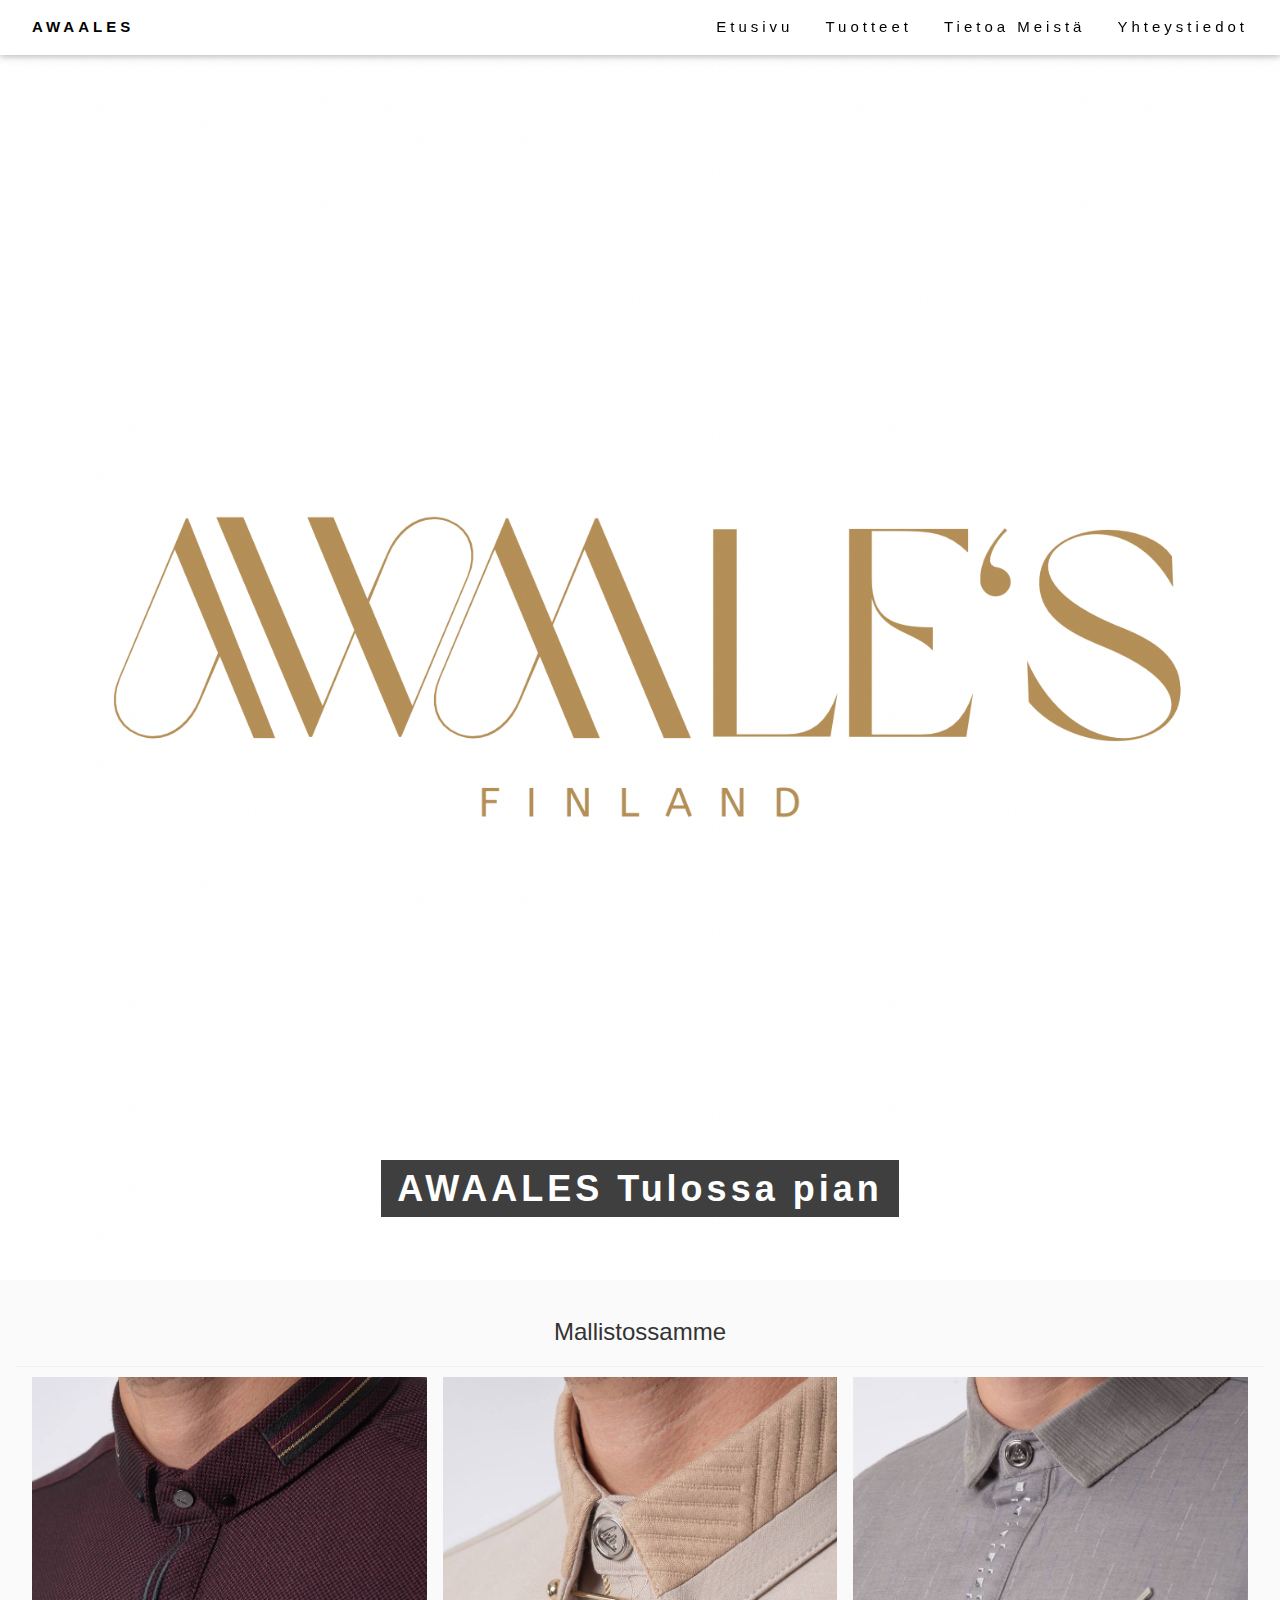
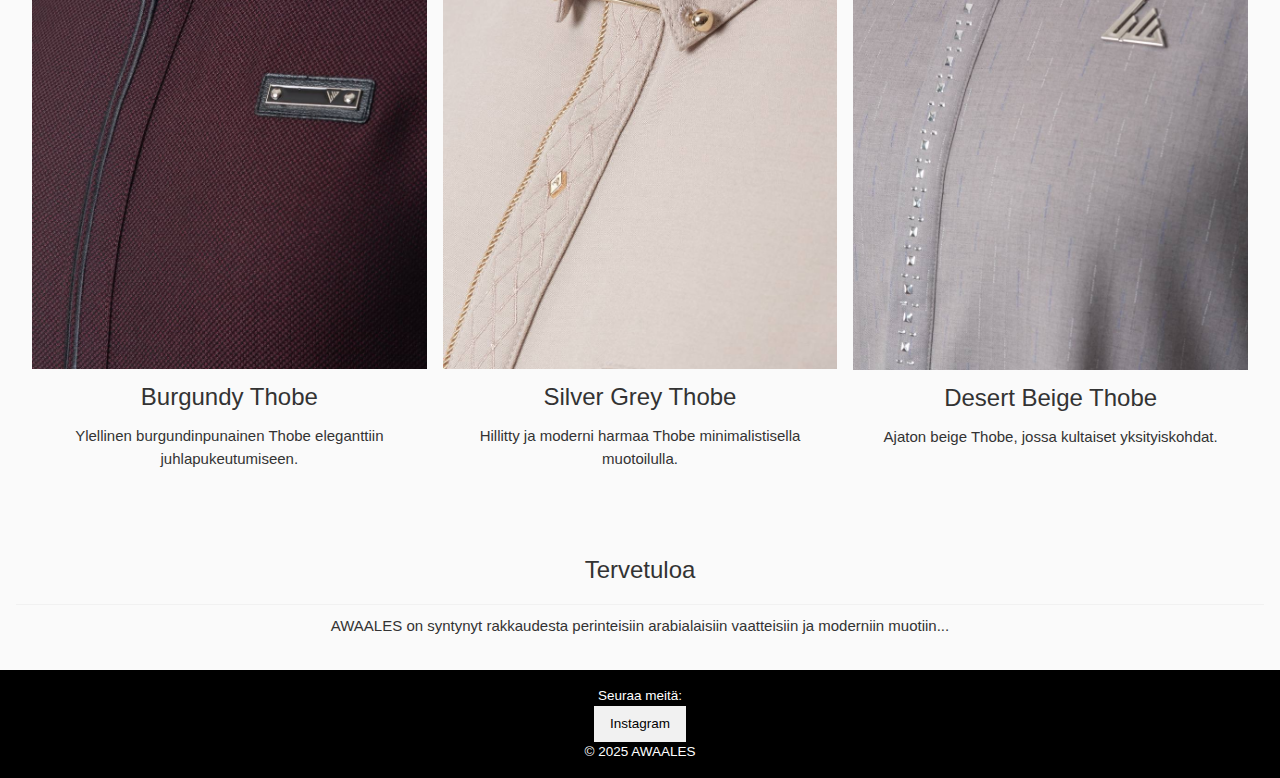
==== index.html @ b6a39676 "Update index.html" ====
<!DOCTYPE html>
<html lang="fi">
<head>
    <meta charset="UTF-8">
    <meta name="viewport" content="width=device-width, initial-scale=1.0">
    <title>AWAALES - Tulossa pian</title>
    <link rel="stylesheet" href="https://www.w3schools.com/w3css/4/w3.css">
    <link rel="stylesheet" href="style.css">
</head>
<body>

<!-- Navbar -->
<div class="w3-top">
    <div class="w3-bar w3-white w3-wide w3-padding w3-card">
        <a href="#home" class="w3-bar-item w3-button"><b>AWAALES</b></a>
        <div class="w3-right w3-hide-small">
            <a href="index.html" class="w3-bar-item w3-button">Etusivu</a>
            <a href="products.html" class="w3-bar-item w3-button">Tuotteet</a>
            <a href="about.html" class="w3-bar-item w3-button">Tietoa Meistä</a>
            <a href="contact.html" class="w3-bar-item w3-button">Yhteystiedot</a>
        </div>
    </div>
</div>

<!-- Hero-osio -->
<header class="w3-display-container w3-content w3-wide" style="max-width:1500px;" id="home">
    <img class="w3-image" src="9F30E113-223C-4328-9D75-125073A8CBB3.PNG" alt="AWAALES logo" width="1500" height="800">
    <div class="w3-display-bottommiddle w3-margin-top w3-center">
        <h1 class="w3-xxlarge w3-text-white"><span class="w3-padding w3-black w3-opacity-min"><b>AWAALES Tulossa pian</b></h1>
        <p class="w3-large w3-text-white">Laadukkaat thobet modernilla twistillä – pysy kuulolla!</p>
    </div>
</header>

<!-- Tuotteet -->
<div class="w3-content w3-padding" style="max-width:1564px" id="products">
    <h3 class="w3-border-bottom w3-border-light-grey w3-padding-16">Mallistossamme</h3>
    <div class="w3-row-padding">
        <div class="w3-col l4 m6 w3-margin-bottom">
            <img src="IMG_1153.JPG" alt="Burgundy Thobe" style="width:100%">
            <h3>Burgundy Thobe</h3>
            <p>Ylellinen burgundinpunainen Thobe eleganttiin juhlapukeutumiseen.</p>
        </div>
        <div class="w3-col l4 m6 w3-margin-bottom">
            <img src="IMG_1155.JPG" alt="Silver Grey Thobe" style="width:100%">
            <h3>Silver Grey Thobe</h3>
            <p>Hillitty ja moderni harmaa Thobe minimalistisella muotoilulla.</p>
        </div>
        <div class="w3-col l4 m6 w3-margin-bottom">
            <img src="IMG_1156.JPG" alt="Desert Beige Thobe" style="width:100%">
            <h3>Desert Beige Thobe</h3>
            <p>Ajaton beige Thobe, jossa kultaiset yksityiskohdat.</p>
        </div>
    </div>
</div>

<!-- Tietoa Meistä -->
<div class="w3-container w3-padding-32" id="about">
    <h3 class="w3-border-bottom w3-border-light-grey w3-padding-16">Tervetuloa</h3>
    <p>AWAALES on syntynyt rakkaudesta perinteisiin arabialaisiin vaatteisiin ja moderniin muotiin...</p>
</div>


<!-- Footer -->
<footer class="w3-center w3-black w3-padding-16">
    <p>Seuraa meitä:</p>
    <a href="https://www.instagram.com/awaales/" class="w3-button w3-light-grey">Instagram</a>
    <p>&copy; 2025 AWAALES</p>
</footer>

</body>
</html>
---- style.css ----
/* Päivitetty style.css - Korjattu jättimäinen logo */

/* Reset */
* {
    margin: 0;
    padding: 0;
    box-sizing: border-box;
}

body {
    font-family: 'Poppins', sans-serif;
    background-color: #fafafa;
    color: #333;
    text-align: center;
}

/* Navigaatio */
.header {
    background: #fff;
    padding: 10px 5%;
    display: flex;
    justify-content: space-between;
    align-items: center;
    position: relative;
}

.header .logo img {
    max-width: 120px; /* Pienennetty logo */
    height: auto;
    display: block;
}

.navbar {
    background-color: #333;
}

.nav-menu {
    display: grid;
    grid-template-columns: repeat(5, 1fr); /* Adjust the number based on the number of menu items */
    list-style-type: none;
    margin: 0;
    padding: 0;
    text-align: center;
}

.nav-menu li {
    display: inline;
}

.nav-menu a {
    display: block;
    color: white;
    padding: 14px 20px;
    text-decoration: none;
}

.nav-menu a:hover {
    background-color: #111;
}
/* Hero-osio ilman jättimäistä logoa */
.hero {
    background-color: #f8f8f8;
    padding: 60px 20px;
    text-align: center;
}
.hero .logo {
    max-width: 120px; /* Adjust the size as needed */
    height: auto;
    display: block;
}
.hero h1 {
    font-size: 2rem;
    color: #c7a349;
    font-weight: bold;
    margin-top: 20px;
}

.hero p {
    font-size: 1rem;
    color: #555;
}

/* Tuotteiden esittely */
.products {
    padding: 40px 20px;
    background: #fff;
}

.products h2 {
    font-size: 1.8rem;
    color: #c7a349;
    margin-bottom: 20px;
    font-weight: bold;
}

.product-grid {
    display: grid;
    grid-template-columns: repeat(auto-fit, minmax(250px, 1fr));
    gap: 20px;
    max-width: 1000px;
    margin: 0 auto;
    padding: 10px;
}

.product-item {
    text-align: center;
    border: 1px solid #ddd;
    padding: 10px;
    border-radius: 8px;
    background: #f9f9f9;
    transition: transform 0.3s ease-in-out, box-shadow 0.3s ease-in-out;
}

.product-item img {
    width: 100%;
    max-width: 250px;
    height: auto;
    border-radius: 5px;
}

.product-item:hover {
    transform: scale(1.03);
    box-shadow: 0 3px 10px rgba(0, 0, 0, 0.1);
}

/* Footer */
footer {
    background-color: #222;
    color: #fff;
    padding: 15px;
    font-size: 0.9rem;
}

.social-icons {
    display: flex;
    justify-content: center;
    gap: 10px;
    margin-bottom: 8px;
}

.social-icon {
    color: #c7a349;
    font-size: 20px;
    transition: color 0.3s;
}

.social-icon:hover {
    color: #fff;
}
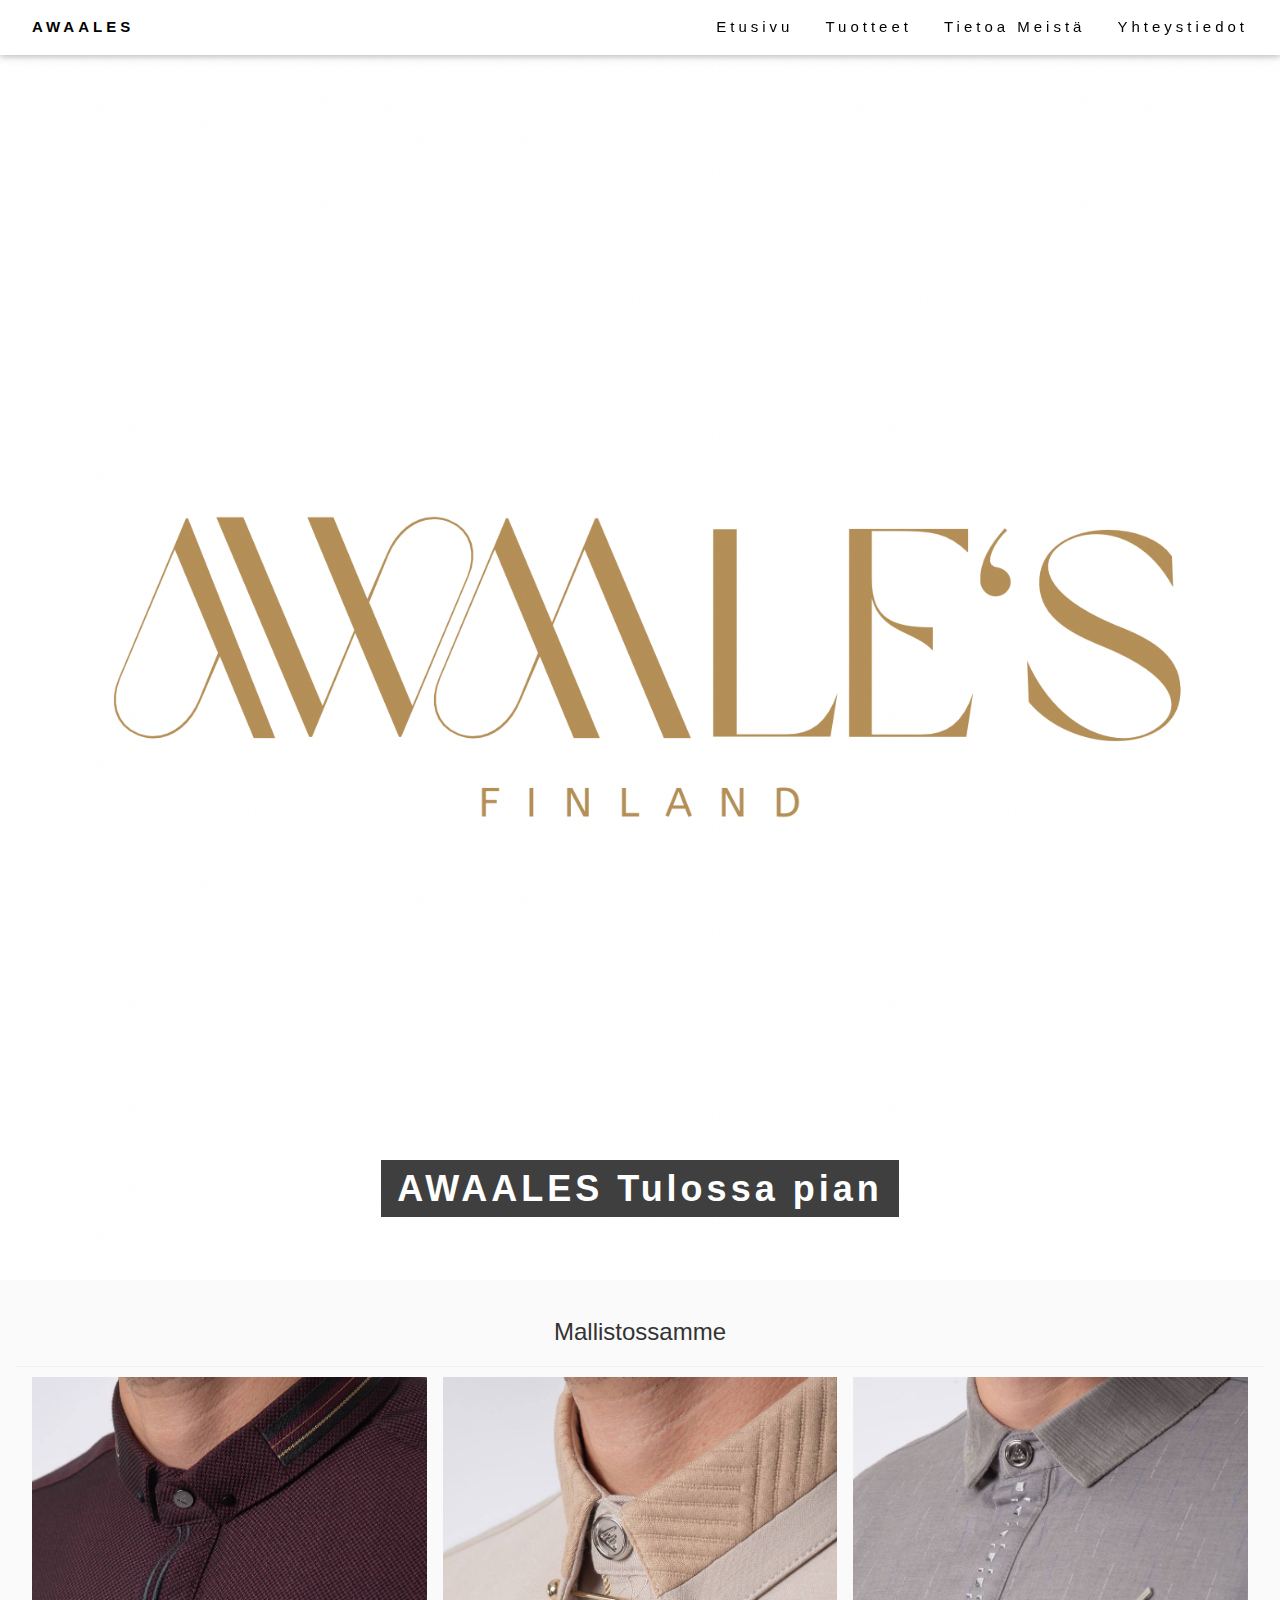
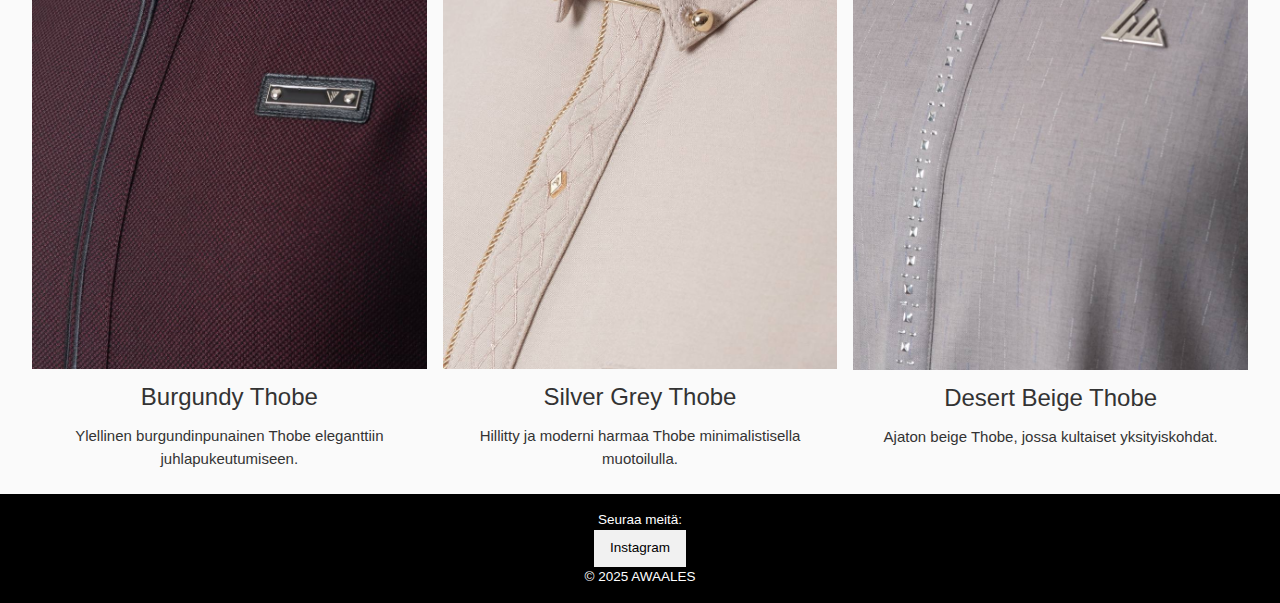
==== commit 62c512eb: "Update index.html" ====
--- a/index.html
+++ b/index.html
@@ -53,11 +53,7 @@
     </div>
 </div>
 
-<!-- Tietoa Meistä -->
-<div class="w3-container w3-padding-32" id="about">
-    <h3 class="w3-border-bottom w3-border-light-grey w3-padding-16">Tervetuloa</h3>
-    <p>AWAALES on syntynyt rakkaudesta perinteisiin arabialaisiin vaatteisiin ja moderniin muotiin...</p>
-</div>
+
 
 
 <!-- Footer -->
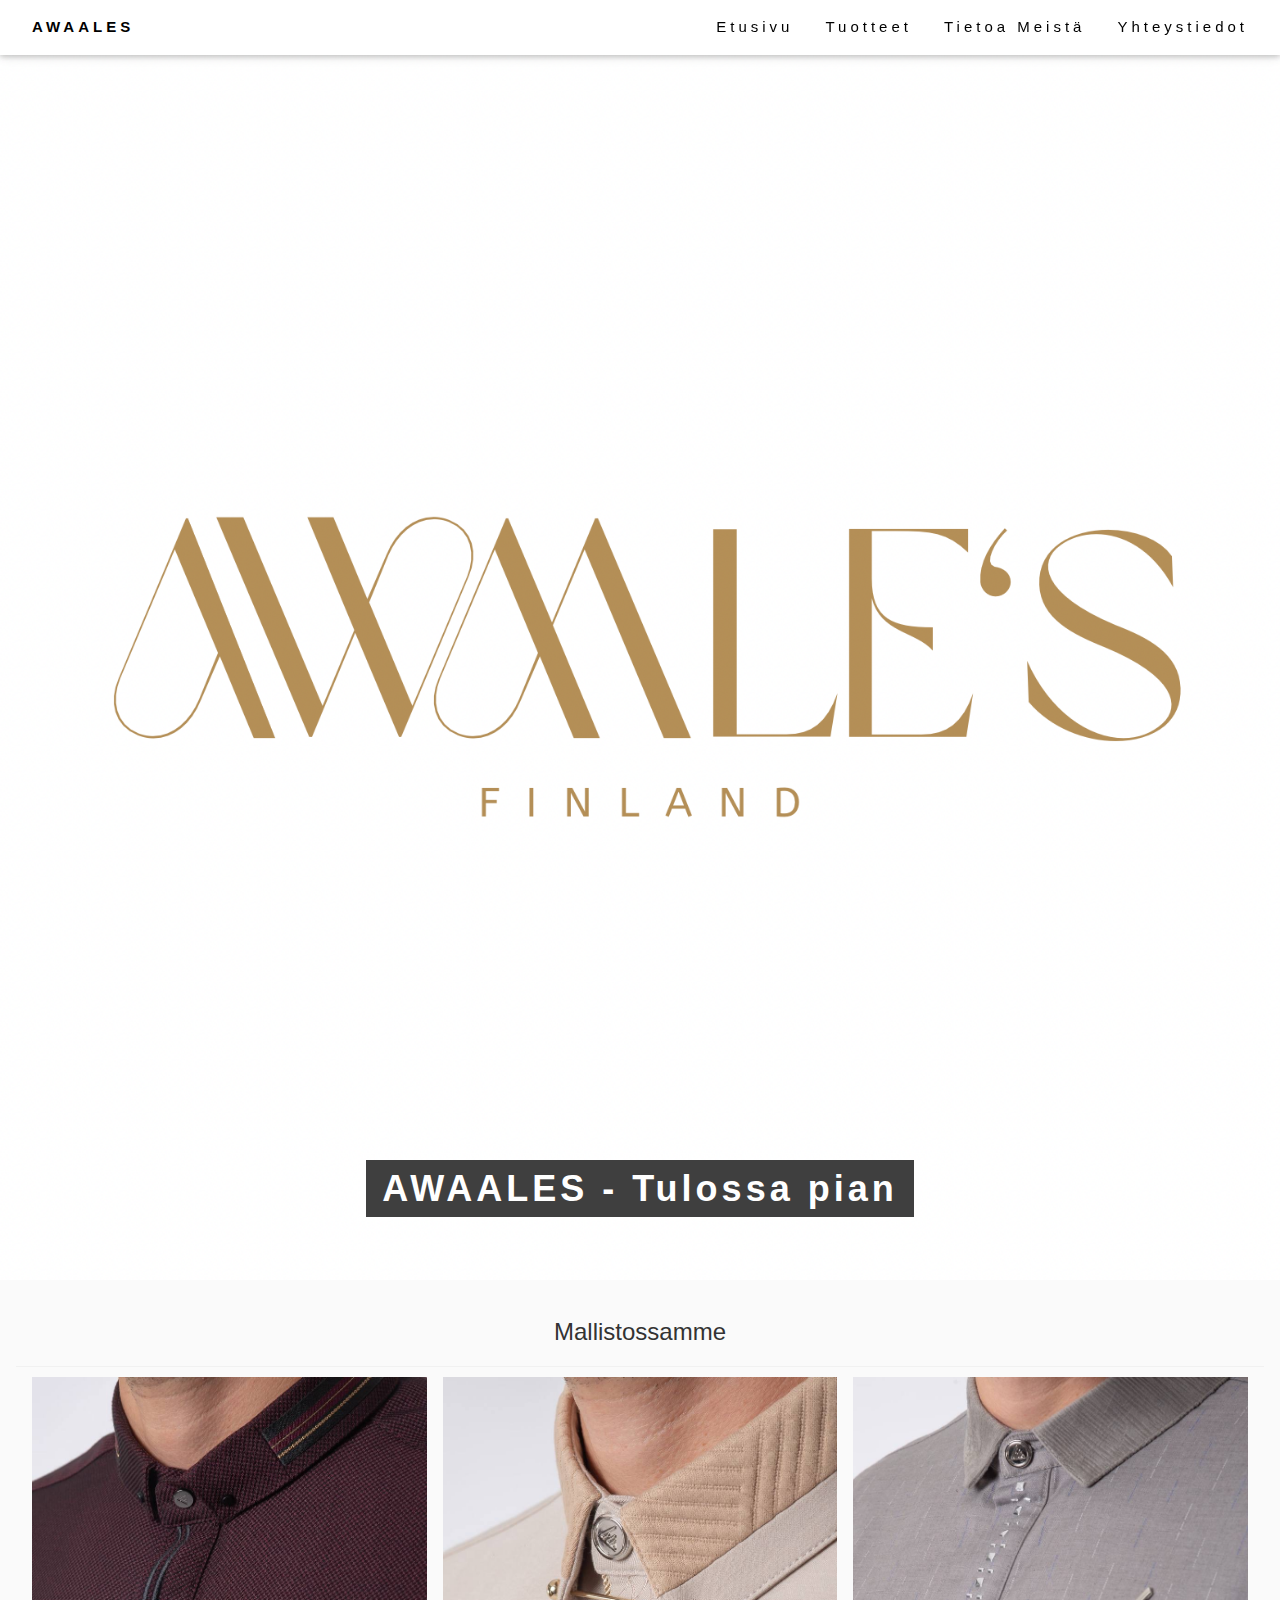
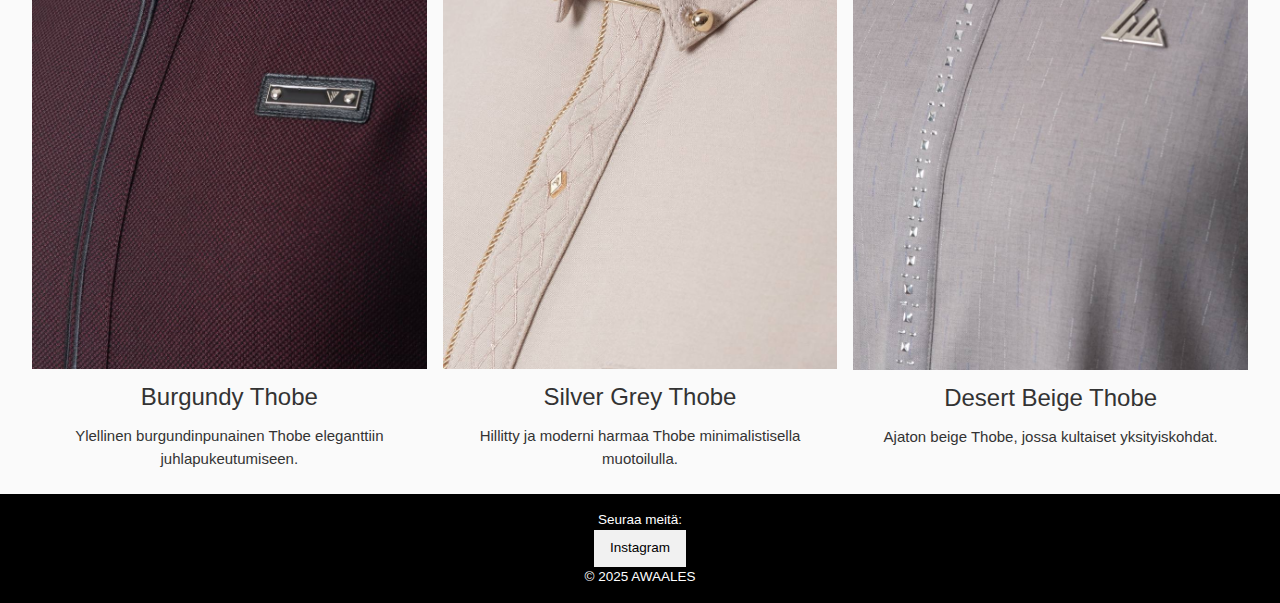
==== commit 2bf19f83: "Update index.html" ====
--- a/index.html
+++ b/index.html
@@ -26,7 +26,7 @@
 <header class="w3-display-container w3-content w3-wide" style="max-width:1500px;" id="home">
     <img class="w3-image" src="9F30E113-223C-4328-9D75-125073A8CBB3.PNG" alt="AWAALES logo" width="1500" height="800">
     <div class="w3-display-bottommiddle w3-margin-top w3-center">
-        <h1 class="w3-xxlarge w3-text-white"><span class="w3-padding w3-black w3-opacity-min"><b>AWAALES Tulossa pian</b></h1>
+        <h1 class="w3-xxlarge w3-text-white"><span class="w3-padding w3-black w3-opacity-min"><b>AWAALES - Tulossa pian</b></h1>
         <p class="w3-large w3-text-white">Laadukkaat thobet modernilla twistillä – pysy kuulolla!</p>
     </div>
 </header>
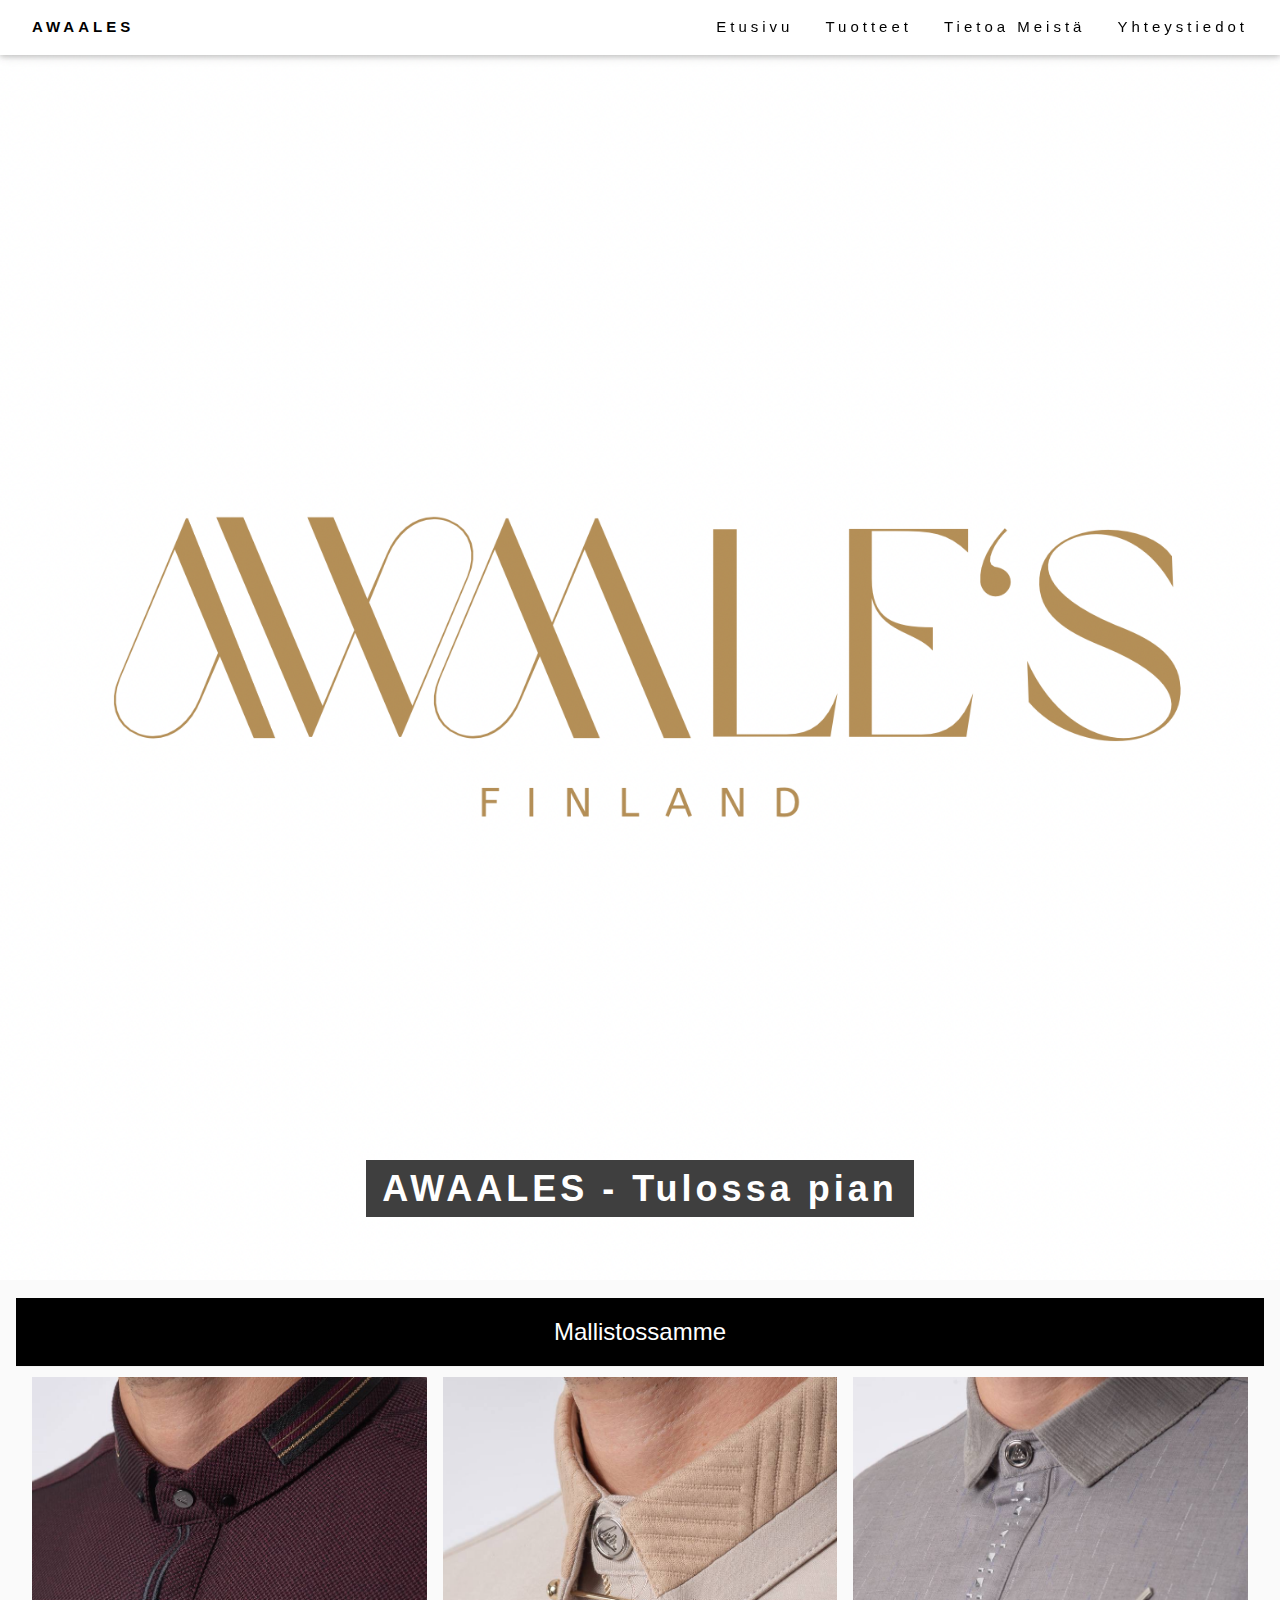
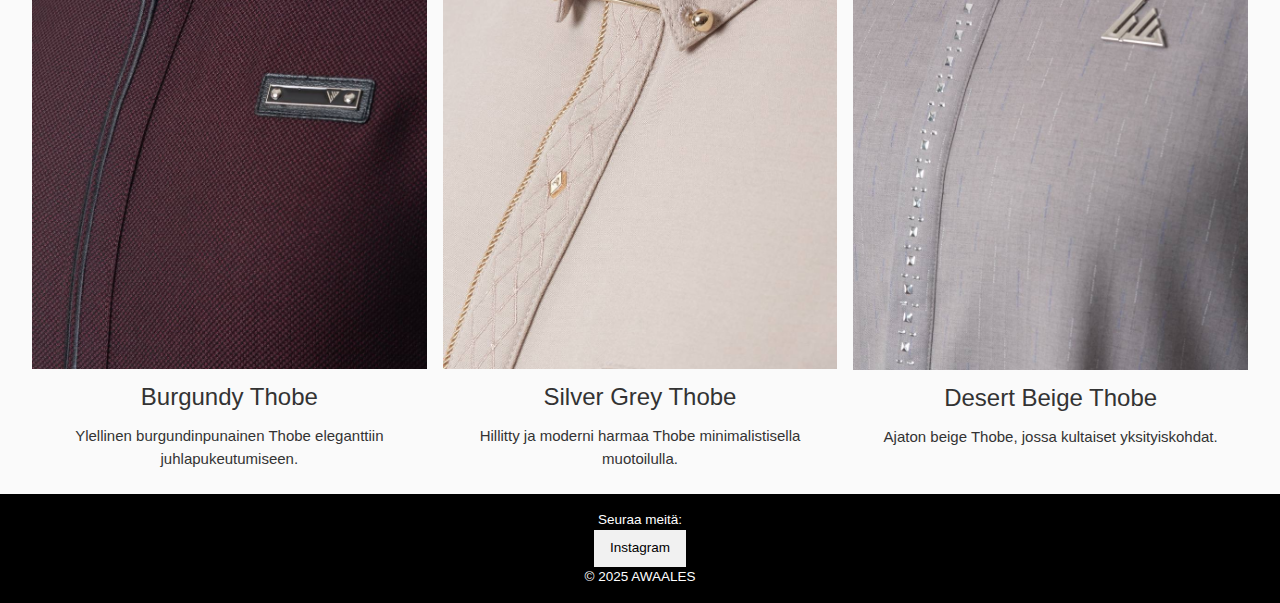
==== commit 00b257d4: "Update index.html" ====
--- a/index.html
+++ b/index.html
@@ -33,7 +33,7 @@
 
 <!-- Tuotteet -->
 <div class="w3-content w3-padding" style="max-width:1564px" id="products">
-    <h3 class="w3-border-bottom w3-border-light-grey w3-padding-16">Mallistossamme</h3>
+    <h3 class="w3-black w3-border-bottom w3-border-light-grey w3-padding-16">Mallistossamme</h3>
     <div class="w3-row-padding">
         <div class="w3-col l4 m6 w3-margin-bottom">
             <img src="IMG_1153.JPG" alt="Burgundy Thobe" style="width:100%">
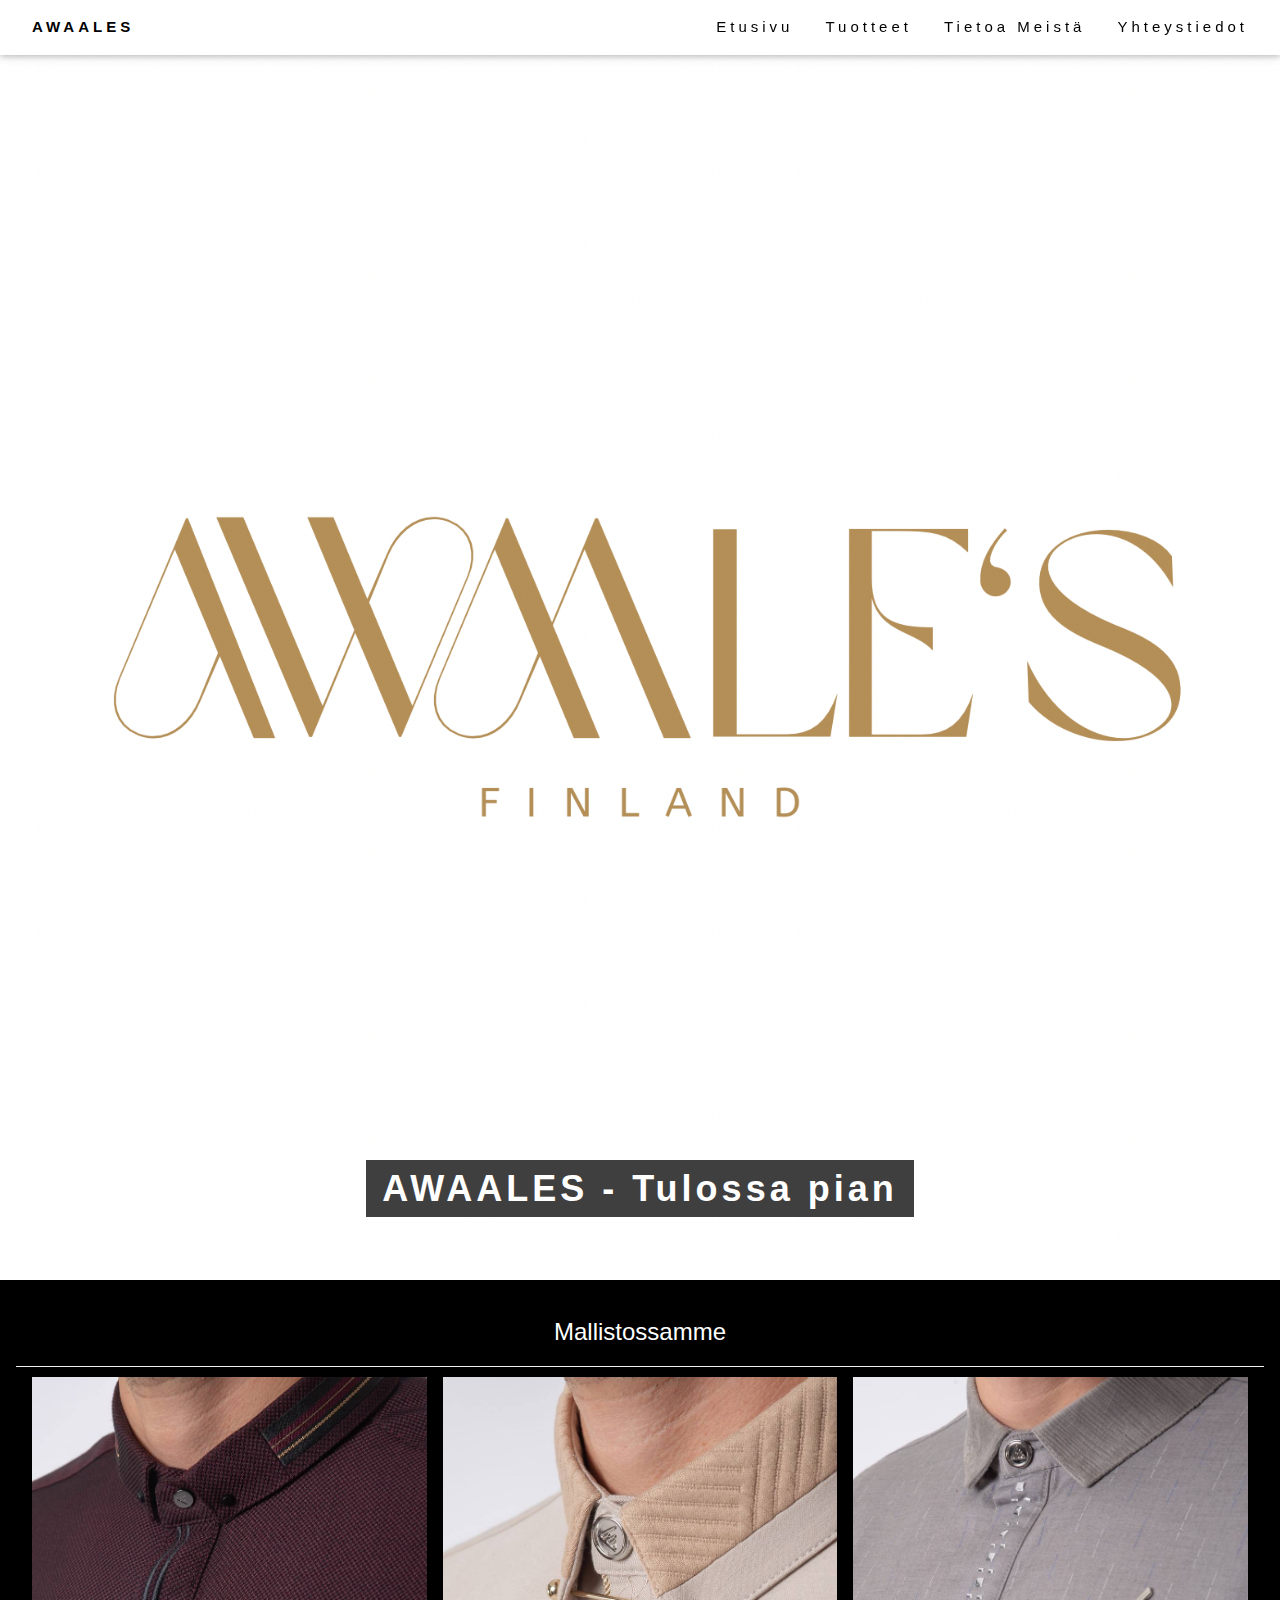
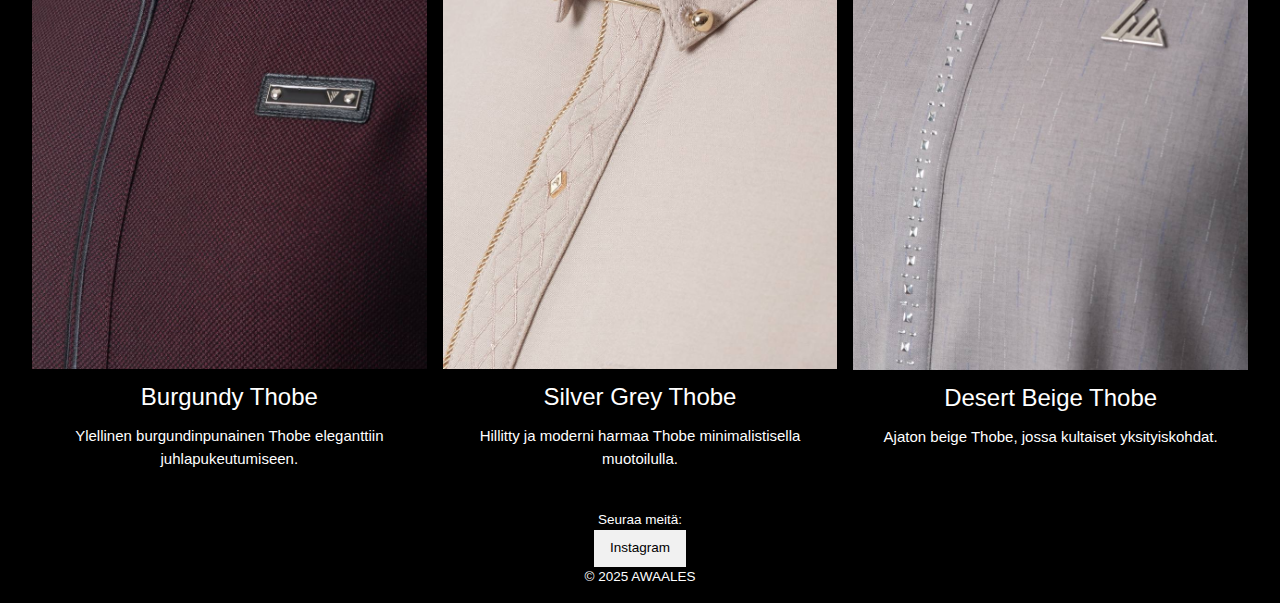
==== commit 96d5712d: "Update index.html" ====
--- a/index.html
+++ b/index.html
@@ -32,8 +32,8 @@
 </header>
 
 <!-- Tuotteet -->
-<div class="w3-content w3-padding" style="max-width:1564px" id="products">
-    <h3 class="w3-black w3-border-bottom w3-border-light-grey w3-padding-16">Mallistossamme</h3>
+<div class="w3-black w3-content w3-padding" style="max-width:1564px" id="products">
+    <h3 class="w3-border-bottom w3-border-light-grey w3-padding-16">Mallistossamme</h3>
     <div class="w3-row-padding">
         <div class="w3-col l4 m6 w3-margin-bottom">
             <img src="IMG_1153.JPG" alt="Burgundy Thobe" style="width:100%">
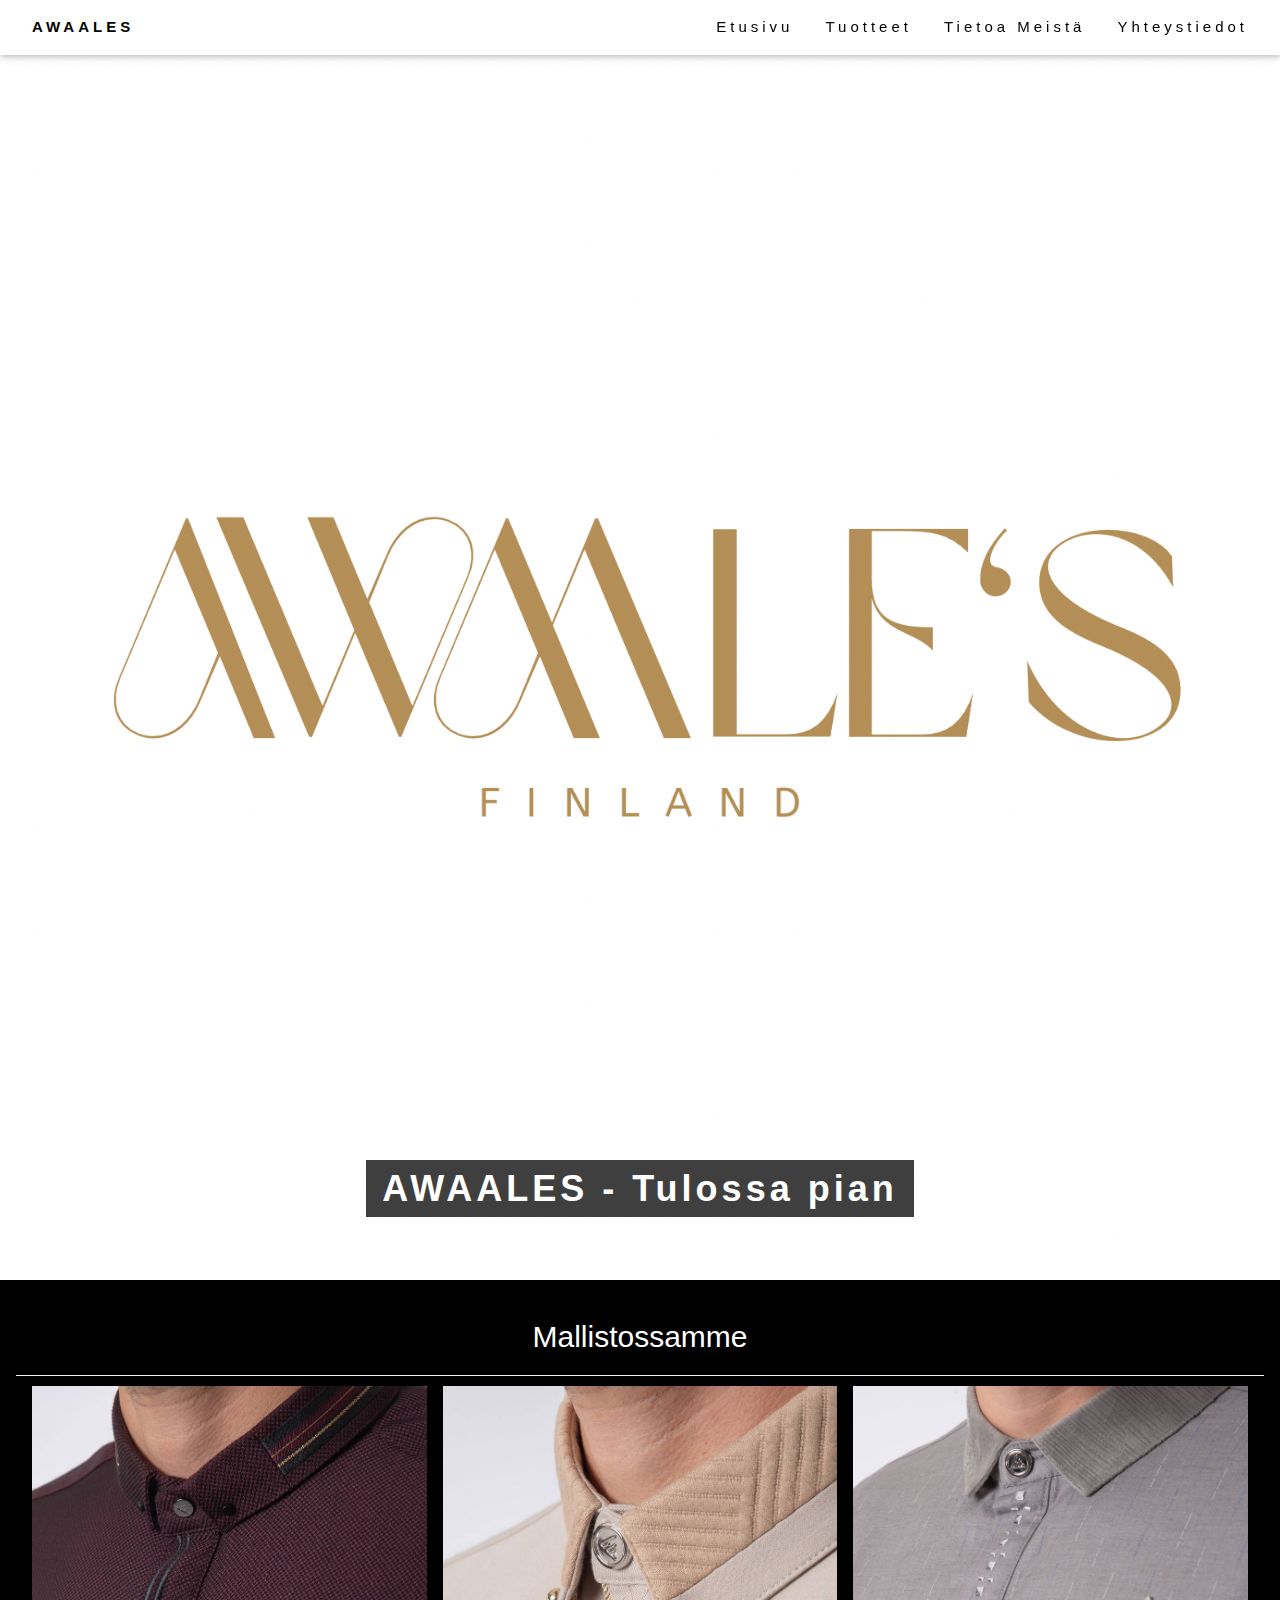
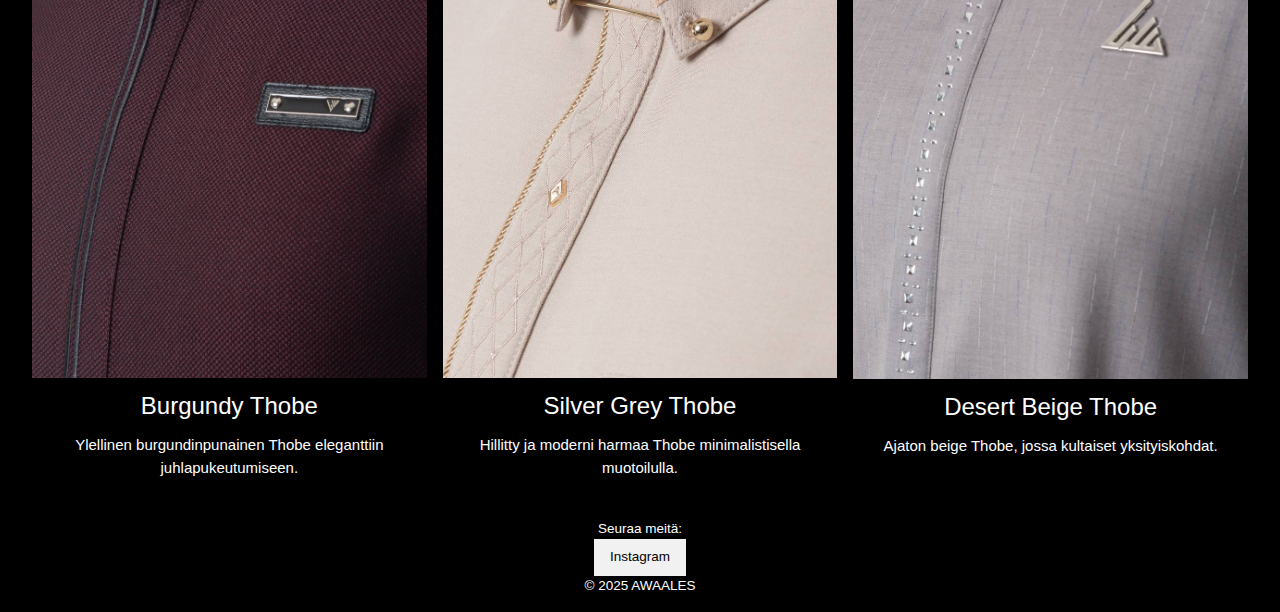
==== commit 5bb23017: "Update index.html" ====
--- a/index.html
+++ b/index.html
@@ -33,8 +33,8 @@
 
 <!-- Tuotteet -->
 <div class="w3-black w3-content w3-padding" style="max-width:1564px" id="products">
-    <h3 class="w3-border-bottom w3-border-light-grey w3-padding-16">Mallistossamme</h3>
-    <div class="w3-row-padding">
+    <h2 class="w3-border-bottom w3-border-light-grey w3-padding-16">Mallistossamme</h2>
+    <div class="w3-black w3-row-padding">
         <div class="w3-col l4 m6 w3-margin-bottom">
             <img src="IMG_1153.JPG" alt="Burgundy Thobe" style="width:100%">
             <h3>Burgundy Thobe</h3>
